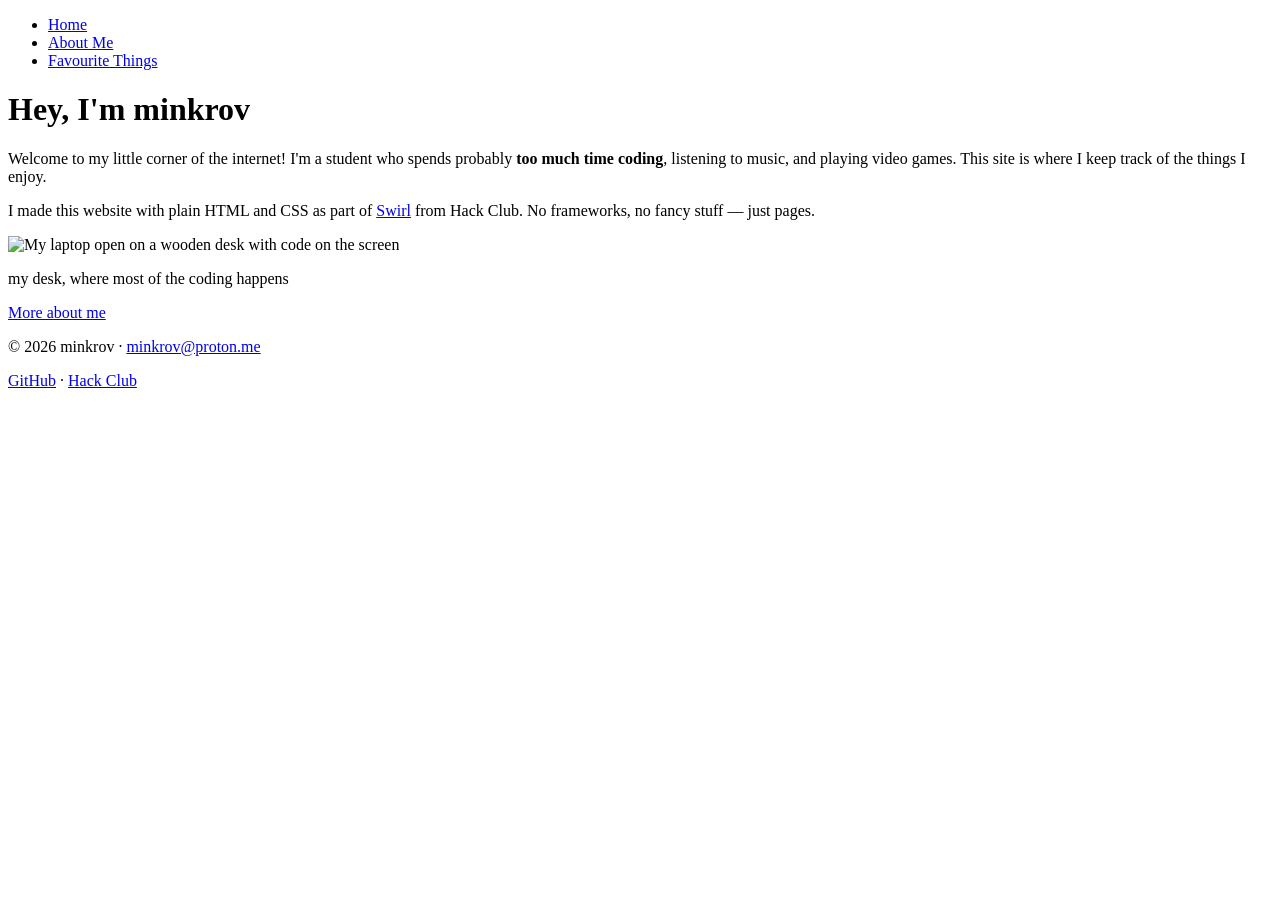
==== index.html @ 411915bb "set up the three pages, home about and favourites Co-authored-by: arena-agent <297053741+arena-agent" ====
<!DOCTYPE html>
<html lang="en">
<head>
  <meta charset="UTF-8">
  <meta name="viewport" content="width=device-width, initial-scale=1.0">
  <title>Home | minkrov</title>
  <link rel="icon" type="image/svg+xml" href="favicon.svg">
  <link rel="preconnect" href="https://fonts.googleapis.com">
  <link rel="preconnect" href="https://fonts.gstatic.com" crossorigin>
  <link href="https://fonts.googleapis.com/css2?family=Nunito:wght@400;700&display=swap" rel="stylesheet">
  <link rel="stylesheet" href="style.css">
</head>
<body>
  <div class="wrap">
    <nav>
      <ul>
        <li><a href="index.html" class="active">Home</a></li>
        <li><a href="about.html">About Me</a></li>
        <li><a href="favourites.html">Favourite Things</a></li>
      </ul>
    </nav>

    <main>
      <h1>Hey, I'm minkrov</h1>
      <p>
        Welcome to my little corner of the internet! I'm a student who spends
        probably <strong>too much time coding</strong>, listening to music, and
        playing video games. This site is where I keep track of the things
        I enjoy.
      </p>
      <p>
        I made this website with plain HTML and CSS as part of
        <a href="https://swirl.hackclub.com/" target="_blank" rel="noopener">Swirl</a>
        from Hack Club. No frameworks, no fancy stuff — just pages.
      </p>

      <img src="images/desk.jpg" alt="My laptop open on a wooden desk with code on the screen">
      <p class="caption">my desk, where most of the coding happens</p>

      <a class="button" href="about.html">More about me</a>
    </main>

    <footer>
      <p>
        © 2026 minkrov ·
        <a href="mailto:minkrov@proton.me">minkrov@proton.me</a>
      </p>
      <p>
        <a href="https://github.com/minkrov" target="_blank" rel="noopener">GitHub</a> ·
        <a href="https://hackclub.com" target="_blank" rel="noopener">Hack Club</a>
      </p>
    </footer>
  </div>
</body>
</html>
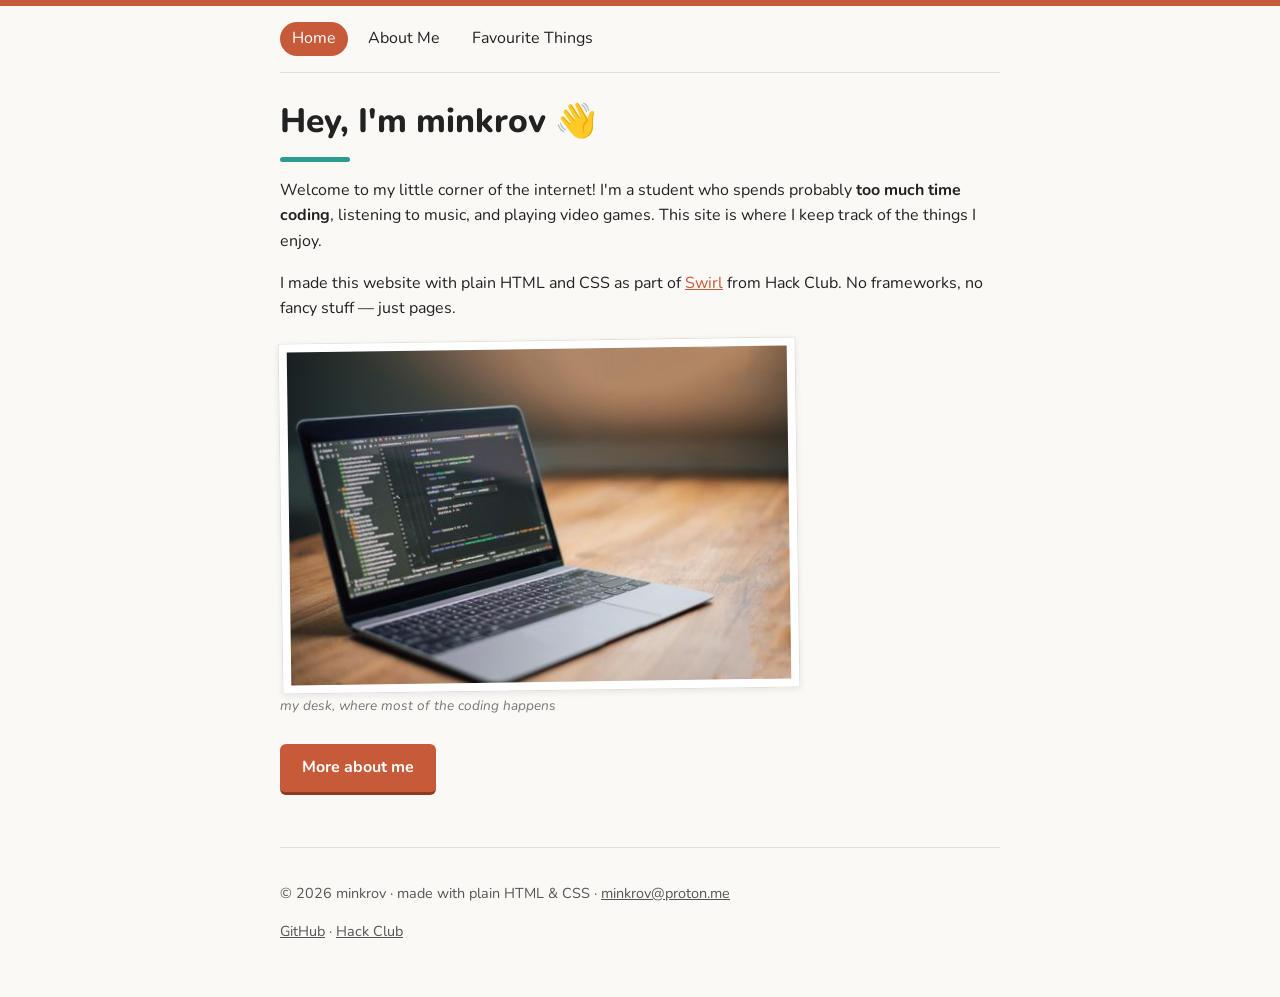
==== commit 4093d68e: "make it a bit more fun, pills on the nav and photos tilted a little Co-authored-by: arena-agent <297" ====
--- a/index.html
+++ b/index.html
@@ -7,7 +7,7 @@
   <link rel="icon" type="image/svg+xml" href="favicon.svg">
   <link rel="preconnect" href="https://fonts.googleapis.com">
   <link rel="preconnect" href="https://fonts.gstatic.com" crossorigin>
-  <link href="https://fonts.googleapis.com/css2?family=Nunito:wght@400;700&display=swap" rel="stylesheet">
+  <link href="https://fonts.googleapis.com/css2?family=Nunito:wght@400;700;800&display=swap" rel="stylesheet">
   <link rel="stylesheet" href="style.css">
 </head>
 <body>
@@ -21,7 +21,7 @@
     </nav>
 
     <main>
-      <h1>Hey, I'm minkrov</h1>
+      <h1>Hey, I'm minkrov 👋</h1>
       <p>
         Welcome to my little corner of the internet! I'm a student who spends
         probably <strong>too much time coding</strong>, listening to music, and
@@ -42,7 +42,7 @@
 
     <footer>
       <p>
-        © 2026 minkrov ·
+        © 2026 minkrov · made with plain HTML &amp; CSS ·
         <a href="mailto:minkrov@proton.me">minkrov@proton.me</a>
       </p>
       <p>
--- a/style.css
+++ b/style.css
@@ -0,0 +1,158 @@
+/* Styles for my personal site.
+   Plain background, readable text, a little bit of fun. */
+
+body {
+  font-family: "Nunito", sans-serif;
+  background-color: #faf9f6;
+  color: #222;
+  margin: 0;
+  line-height: 1.6;
+  border-top: 6px solid #c75b39; /* little strip of color up top */
+}
+
+::selection {
+  background-color: #ffe0cc; /* nice color when selecting text */
+}
+
+.wrap {
+  max-width: 720px;
+  margin: 0 auto;
+  padding: 0 20px;
+}
+
+/* --- navigation --- */
+
+nav ul {
+  list-style: none;
+  display: flex;
+  flex-wrap: wrap;
+  gap: 8px;
+  padding: 16px 0;
+  margin: 0;
+  border-bottom: 1px solid #ddd;
+}
+
+nav a {
+  display: inline-block;
+  text-decoration: none;
+  color: #222;
+  padding: 4px 12px;
+  border-radius: 999px; /* pill shape */
+  transition: background-color 0.15s ease, color 0.15s ease;
+}
+
+nav a:hover {
+  background-color: #f1e5dc;
+  color: #c75b39;
+  text-decoration: none;
+}
+
+nav a.active,
+nav a.active:hover {
+  background-color: #c75b39;
+  color: #fff;
+}
+
+/* --- headings & content --- */
+
+h1 {
+  font-size: 2.1rem;
+  font-weight: 800;
+  margin-bottom: 14px;
+}
+
+h1::after {
+  content: "";
+  display: block;
+  width: 70px;
+  height: 5px;
+  background-color: #2a9d8f; /* teal underline */
+  border-radius: 3px;
+  margin-top: 8px;
+}
+
+h2 {
+  font-weight: 800;
+  margin-top: 28px;
+  margin-bottom: 6px;
+  border-left: 5px solid #2a9d8f;
+  padding-left: 10px;
+}
+
+main a {
+  color: #c75b39;
+}
+
+main a:hover {
+  color: #8f3a20;
+}
+
+img {
+  display: block;
+  max-width: 100%;
+  height: auto;
+  background: #fff;
+  padding: 8px;
+  border: 1px solid #e3ded6;
+  box-shadow: 0 2px 6px rgba(0, 0, 0, 0.08);
+  transform: rotate(-0.8deg); /* slightly askew, like a photo on a desk */
+  margin: 18px 0 4px;
+  transition: transform 0.2s ease;
+}
+
+img:hover {
+  transform: rotate(0deg) translateY(-2px);
+}
+
+.caption {
+  font-size: 0.85rem;
+  color: #777;
+  font-style: italic;
+  margin-top: 2px;
+}
+
+/* --- button --- */
+
+.button {
+  display: inline-block;
+  background-color: #c75b39;
+  color: #fff;
+  padding: 11px 22px;
+  border: none;
+  border-bottom: 3px solid #8f3a20; /* chunky edge instead of a shadow */
+  border-radius: 6px;
+  font-size: 1rem;
+  font-weight: 700;
+  font-family: inherit;
+  text-decoration: none;
+  cursor: pointer;
+  margin-top: 14px;
+  transition: transform 0.12s ease, background-color 0.12s ease;
+}
+
+.button:hover {
+  background-color: #a94a2d;
+  transform: translateY(-2px);
+}
+
+.button:active {
+  transform: translateY(1px);
+}
+
+/* --- footer --- */
+
+footer {
+  border-top: 1px solid #ddd;
+  margin-top: 52px;
+  padding: 20px 0 40px;
+  font-size: 0.9rem;
+  color: #555;
+}
+
+footer a {
+  color: #555;
+}
+
+footer a:hover {
+  color: #c75b39;
+}
